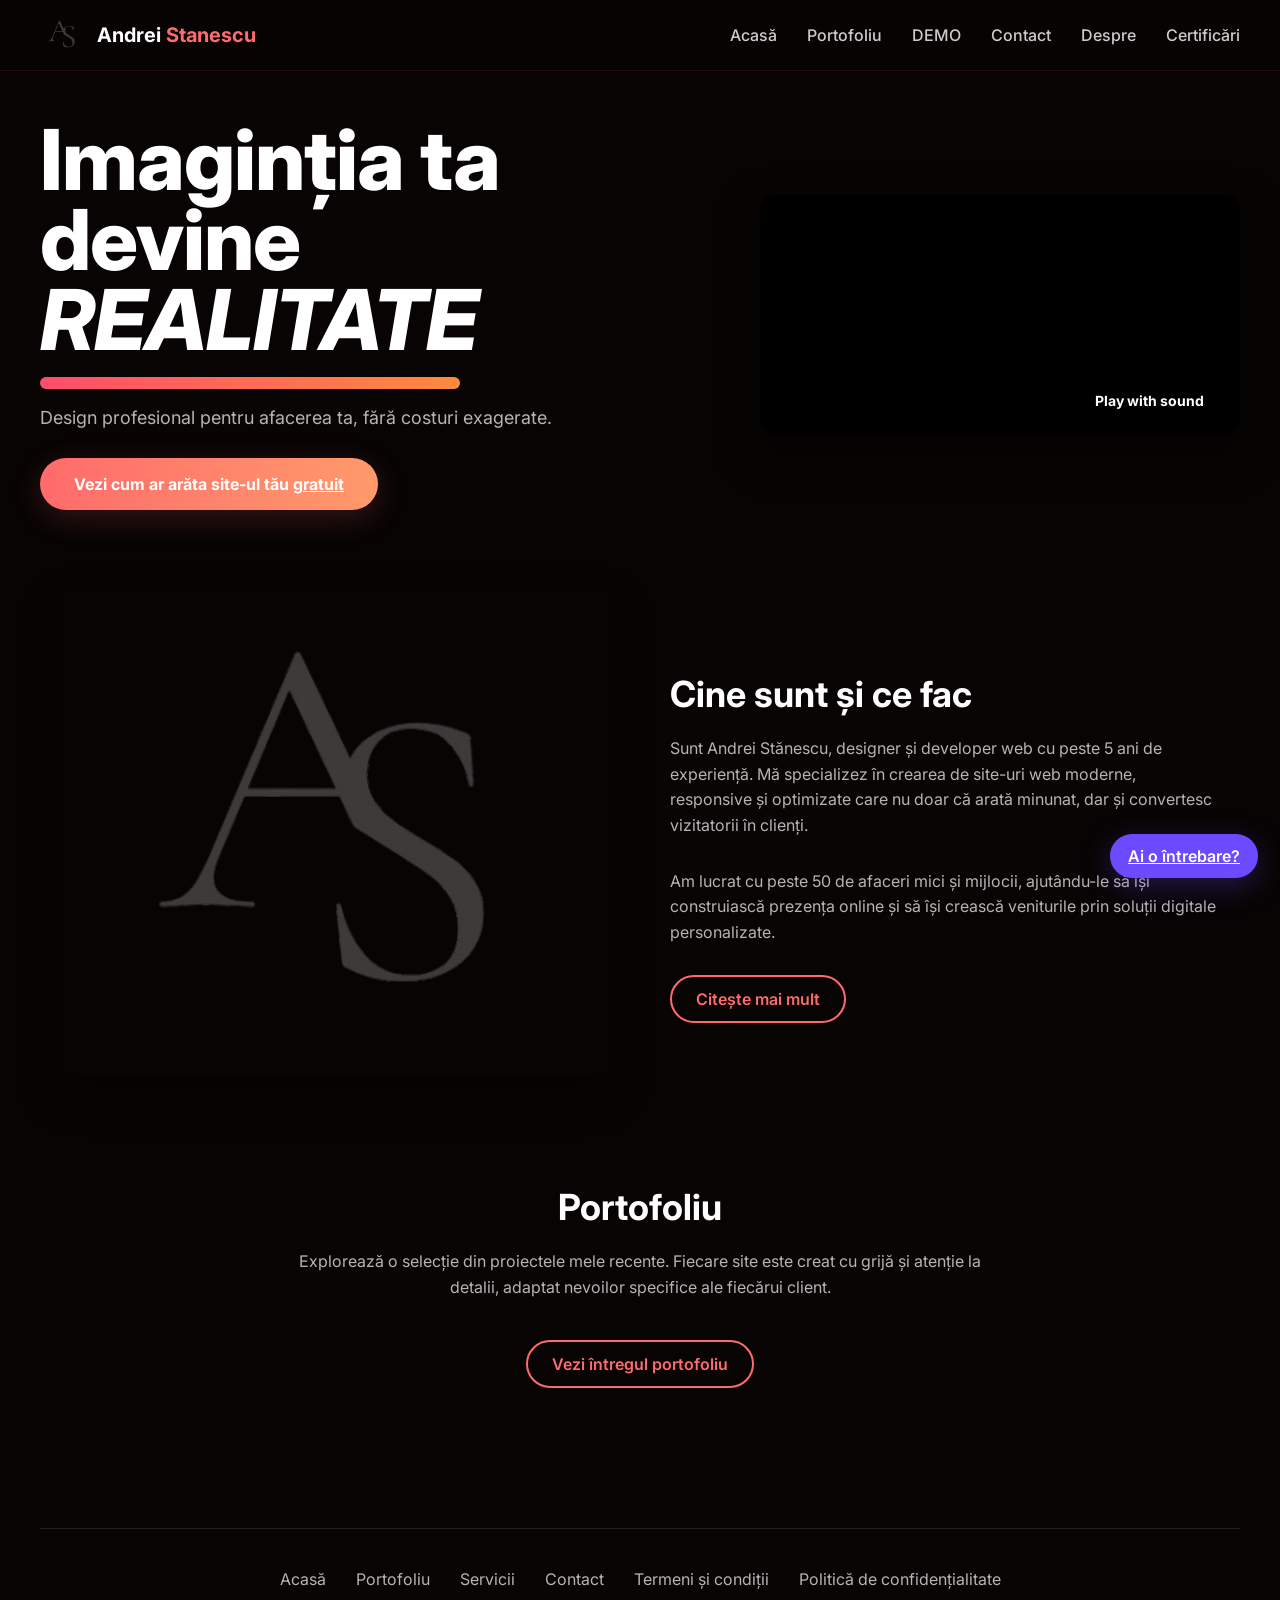
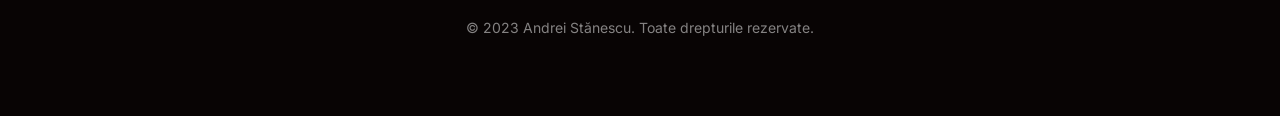
==== index.html @ 825e3d32 "Update index.html" ====
<!doctype html>
<html lang="ro">
<head>
  <meta charset="utf-8" />
  <meta name="viewport" content="width=device-width,initial-scale=1" />
  <title>Andrei Stănescu</title>
  <link rel="icon" href="../images/logo.png" type="image/png">
  <link href="https://fonts.googleapis.com/css2?family=Inter:wght@300;400;600;800&display=swap" rel="stylesheet">
  <style>
    :root {
      --bg:#080404;
      --accent: #ff6b6b;
    }
    * { box-sizing: border-box; }
    body {
      font-family: Inter, system-ui, Arial, sans-serif;
      margin: 0;
      background: var(--bg);
      background-repeat: no-repeat;
      background-attachment: fixed;
      background-position: center bottom;
      animation: glowAnim 5s ease-in-out infinite; 
      color: #fff;
      min-height: 100vh;
      display: flex;
      flex-direction: column;
      align-items: center;
      padding: 40px;
      padding-top: 120px; /* Mărit pentru nav mai mare */
    }
    
    /* Navigation styles */
    nav {
      position: fixed;
      top: 0;
      left: 0;
      width: 100%;
      padding: 15px 40px;
      display: flex;
      justify-content: space-between;
      align-items: center;
      z-index: 100;
      background: rgba(8, 4, 4, 0.9);
      backdrop-filter: blur(10px);
      border-bottom: 1px solid rgba(255, 107, 107, 0.1);
    }
    
    .logo-container {
      display: flex;
      align-items: center;
      gap: 12px;
      text-decoration: none;
    }
    
    .logo-img {
      height: 40px;
      width: auto;
    }
    
    .logo-text {
      font-size: 20px;
      font-weight: 700;
      color: white;
    }
    
    .logo-text span {
      color: var(--accent);
    }
    
    .nav-links {
      display: flex;
      gap: 30px;
    }
    
    .nav-links a {
      color: rgba(255, 255, 255, 0.8);
      text-decoration: none;
      font-weight: 500;
      font-size: 16px;
      transition: all 0.3s ease;
      position: relative;
      padding: 8px 0;
    }
    
    .nav-links a:hover {
      color: white;
    }
    
    .nav-links a::after {
      content: '';
      position: absolute;
      bottom: 0;
      left: 0;
      width: 0;
      height: 2px;
      background: linear-gradient(90deg, #ff6b6b, #ff9a6b);
      transition: width 0.3s ease;
    }
    
    .nav-links a:hover::after {
      width: 100%;
    }
    
    /* Stiluri pentru mobil */
    @media (max-width: 768px) {
      nav {
        padding: 12px 20px;
      }
      .nav-links {
        gap: 15px;
      }
      .logo-text {
        font-size: 18px;
      }
      .logo-img {
        height: 32px;
      }
    }
    
    @media (max-width: 480px) {
      .nav-links {
        gap: 10px;
        font-size: 14px;
      }
      .logo-text {
        display: none; /* Ascundem textul pe mobil */
      }
    }

    /* Restul stilurilor tale existente... */
    @keyframes glowAnim {
      0% {
        background-image: radial-gradient(
          ellipse at 50% 100%,
          rgba(255, 120, 0, 0.2) 0%,
          rgba(255, 120, 0, 0.15) 25%,
          transparent 60%
        );
        background-size: 100% 100%;
      }
      50% {
        background-image: radial-gradient(
          ellipse at 50% 100%,
          rgba(255, 160, 0, 0.35) 0%,
          rgba(255, 120, 0, 0.25) 25%,
          transparent 60%
        );
        background-size: 105% 105%;
      }
      100% {
        background-image: radial-gradient(
          ellipse at 50% 100%,
          rgba(255, 120, 0, 0.2) 0%,
          rgba(255, 120, 0, 0.15) 25%,
          transparent 60%
        );
        background-size: 100% 100%;
      }
    }

    .container { 
      width: 100%; 
      max-width: 1200px; 
      display: grid; 
      grid-template-columns: 1fr 480px; 
      gap: 40px; 
      align-items: center; 
      margin-bottom: 80px;
    }
    .hero-left h1 { font-size: 84px; line-height: 0.95; margin: 0 0 18px; font-weight: 800; letter-spacing: -1px; }
    .underline { display: block; height: 12px; width: 420px; margin-top: 8px; background: linear-gradient(90deg,#ff4d6d,#ff8a3d); border-radius: 6px; }
    .hero-left p { color: rgba(255,255,255,0.7); max-width: 520px; font-size: 18px; margin: 18px 0 30px; }
    .btn { display: inline-block; padding: 16px 34px; background: linear-gradient(90deg,#ff6b6b,#ff9a6b); border-radius: 40px; color: white; text-decoration: none; font-weight: 700; box-shadow: 0 8px 30px rgba(255,100,110,0.18); transition: transform .18s ease; }
    .btn:active { transform: translateY(2px); }
    .card-wrap { padding: 0; border-radius: 14px; background: none; border: none; box-shadow: 0 18px 40px rgba(0,0,0,0.6); overflow: hidden; }
    .video-card { border-radius: 12px; overflow: hidden; position: relative; background: #000; }
    video { width: 100%; height: 100%; object-fit: cover; display: block; }
    .label-button { position: absolute; right: 22px; bottom: 18px; background: rgba(0,0,0,1); padding: 8px 14px; border-radius: 20px; font-weight: 700; color: #fff; cursor: pointer; font-size: 14px; }
    .chat { position: fixed; right: 22px; bottom: 22px; background: #6b4bff; color: #fff; padding: 12px 18px; border-radius: 26px; box-shadow: 0 8px 30px rgba(107,75,255,0.28); font-weight: 600; }
    @media (max-width:980px) { .container { grid-template-columns: 1fr; gap: 22px; } .hero-left h1 { font-size: 56px; } .card-wrap { order: -1; } }
    @media (max-width:480px) { .hero-left h1 { font-size: 40px; } }
    
    /* New sections styles */
    .section {
      width: 100%;
      max-width: 1200px;
      margin: 0 auto 80px;
      padding: 0 20px;
    }
    
    .about-section {
      display: grid;
      grid-template-columns: 1fr 1fr;
      gap: 60px;
      align-items: center;
    }
    
    .about-image {
      border-radius: 12px;
      overflow: hidden;
      box-shadow: 0 18px 40px rgba(0,0,0,0.4);
    }
    
    .about-image img {
      width: 100%;
      height: auto;
      display: block;
    }
    
    .about-content h2 {
      font-size: 36px;
      margin-bottom: 20px;
      color: white;
    }
    
    .about-content p {
      color: rgba(255,255,255,0.7);
      font-size: 16px;
      line-height: 1.6;
      margin-bottom: 30px;
    }
    
    .read-more-btn {
      display: inline-block;
      padding: 12px 24px;
      background: transparent;
      border: 2px solid var(--accent);
      border-radius: 40px;
      color: var(--accent);
      text-decoration: none;
      font-weight: 600;
      transition: all 0.3s ease;
    }
    
    .read-more-btn:hover {
      background: var(--accent);
      color: white;
    }
    
    .portfolio-section {
      text-align: center;
    }
    
    .portfolio-section h2 {
      font-size: 36px;
      margin-bottom: 20px;
      color: white;
    }
    
    .portfolio-section p {
      color: rgba(255,255,255,0.7);
      font-size: 16px;
      line-height: 1.6;
      max-width: 700px;
      margin: 0 auto 40px;
    }
    
    .portfolio-btn {
      display: inline-block;
      padding: 16px 34px;
      background: linear-gradient(90deg,#6b4bff,#9a6bff);
      border-radius: 40px;
      color: white;
      text-decoration: none;
      font-weight: 700;
      box-shadow: 0 8px 30px rgba(107,75,255,0.28);
      transition: transform .18s ease;
    }
    
    .portfolio-btn:active {
      transform: translateY(2px);
    }
    
    footer {
      width: 100%;
      max-width: 1200px;
      margin-top: 60px;
      padding: 40px 20px;
      border-top: 1px solid rgba(255,255,255,0.1);
      text-align: center;
    }
    
    .footer-links {
      display: flex;
      justify-content: center;
      gap: 30px;
      margin-bottom: 30px;
    }
    
    .footer-links a {
      color: rgba(255,255,255,0.7);
      text-decoration: none;
      transition: color 0.3s ease;
    }
    
    .footer-links a:hover {
      color: var(--accent);
    }
    
    .copyright {
      color: rgba(255,255,255,0.5);
      font-size: 14px;
    }
    
    @media (max-width: 768px) {
      .about-section {
        grid-template-columns: 1fr;
        gap: 30px;
      }
      
      .about-image {
        max-width: 500px;
        margin: 0 auto;
      }
      
      .footer-links {
        flex-wrap: wrap;
        gap: 15px;
      }
    }
  </style>
</head>
<body>
  
  <!-- Navigation Bar with Logo -->
  <nav>
    <a href="#" class="logo-container">
      <!-- Înlocuiește cu calea către logo-ul tău PNG -->
      <img src="../images/logo.png" alt="" class="logo-img">
      <div class="logo-text">Andrei <span>Stanescu</span></div>
    </a>
    <div class="nav-links">
      <a href="../index.html">Acasă</a>
      <a href="../portofoliu/index.html">Portofoliu</a>
      <a href="#">DEMO</a>
      <a href="#">Contact</a>
      <a href="#">Despre</a>
      <a href="#">Certificări</a>
    </div>
  </nav>

  <div class="container">
    <div class="hero-left">
      <h1>Imaginția ta<br>devine<br><i>REALITATE</i></h1>
      <span class="underline" aria-hidden></span>
      <p>Design profesional pentru afacerea ta, fără costuri exagerate.</p>
      <a class="btn" href="#" onclick="alert('În curând! Sau spune-mi ce ai vrea.');return false">Vezi cum ar arăta site-ul tău <u>gratuit</u></a>
    </div>
    <div class="card-wrap" aria-hidden="true">
      <div class="video-card">
        <video id="previewVideo" autoplay muted loop>
          <source src="https://www.andreist.great-site.net/images/video.mp4" type="video/mp4">
          Browser-ul tău nu suportă video. Ne pare rau 😥!
        </video>
        <div class="label-button" onclick="toggleSound()">Play with sound</div>
      </div>
    </div>
  </div>
  
  <!-- About Section -->
  <section class="section about-section">
    <div class="about-image">
      <img src="../images/logo.png" alt="Andrei Stănescu la lucru">
    </div>
    <div class="about-content">
      <h2>Cine sunt și ce fac</h2>
      <p>Sunt Andrei Stănescu, designer și developer web cu peste 5 ani de experiență. Mă specializez în crearea de site-uri web moderne, responsive și optimizate care nu doar că arată minunat, dar și convertesc vizitatorii în clienți.</p>
      <p>Am lucrat cu peste 50 de afaceri mici și mijlocii, ajutându-le să își construiască prezența online și să își crească veniturile prin soluții digitale personalizate.</p>
      <a href="#" class="read-more-btn">Citește mai mult</a>
    </div>
  </section>
  
  <!-- Portfolio Section -->
  <section class="section portfolio-section">
    <h2>Portofoliu</h2>
    <p>Explorează o selecție din proiectele mele recente. Fiecare site este creat cu grijă și atenție la detalii, adaptat nevoilor specifice ale fiecărui client.</p>
    <a href="#" class="read-more-btn">Vezi întregul portofoliu</a>
  </section>
  
  <!-- Footer -->
  <footer>
    <div class="footer-links">
      <a href="#">Acasă</a>
      <a href="#">Portofoliu</a>
      <a href="#">Servicii</a>
      <a href="#">Contact</a>
      <a href="#">Termeni și condiții</a>
      <a href="#">Politică de confidențialitate</a>
    </div>
    <div class="copyright">
      &copy; 2023 Andrei Stănescu. Toate drepturile rezervate.
    </div>
  </footer>
  
  <a class="chat" href="#">Ai o întrebare?</a>
  <script>
    function toggleSound(){
      const vid = document.getElementById('previewVideo');
      vid.muted = !vid.muted;
    }
  </script>
</body>
</html>
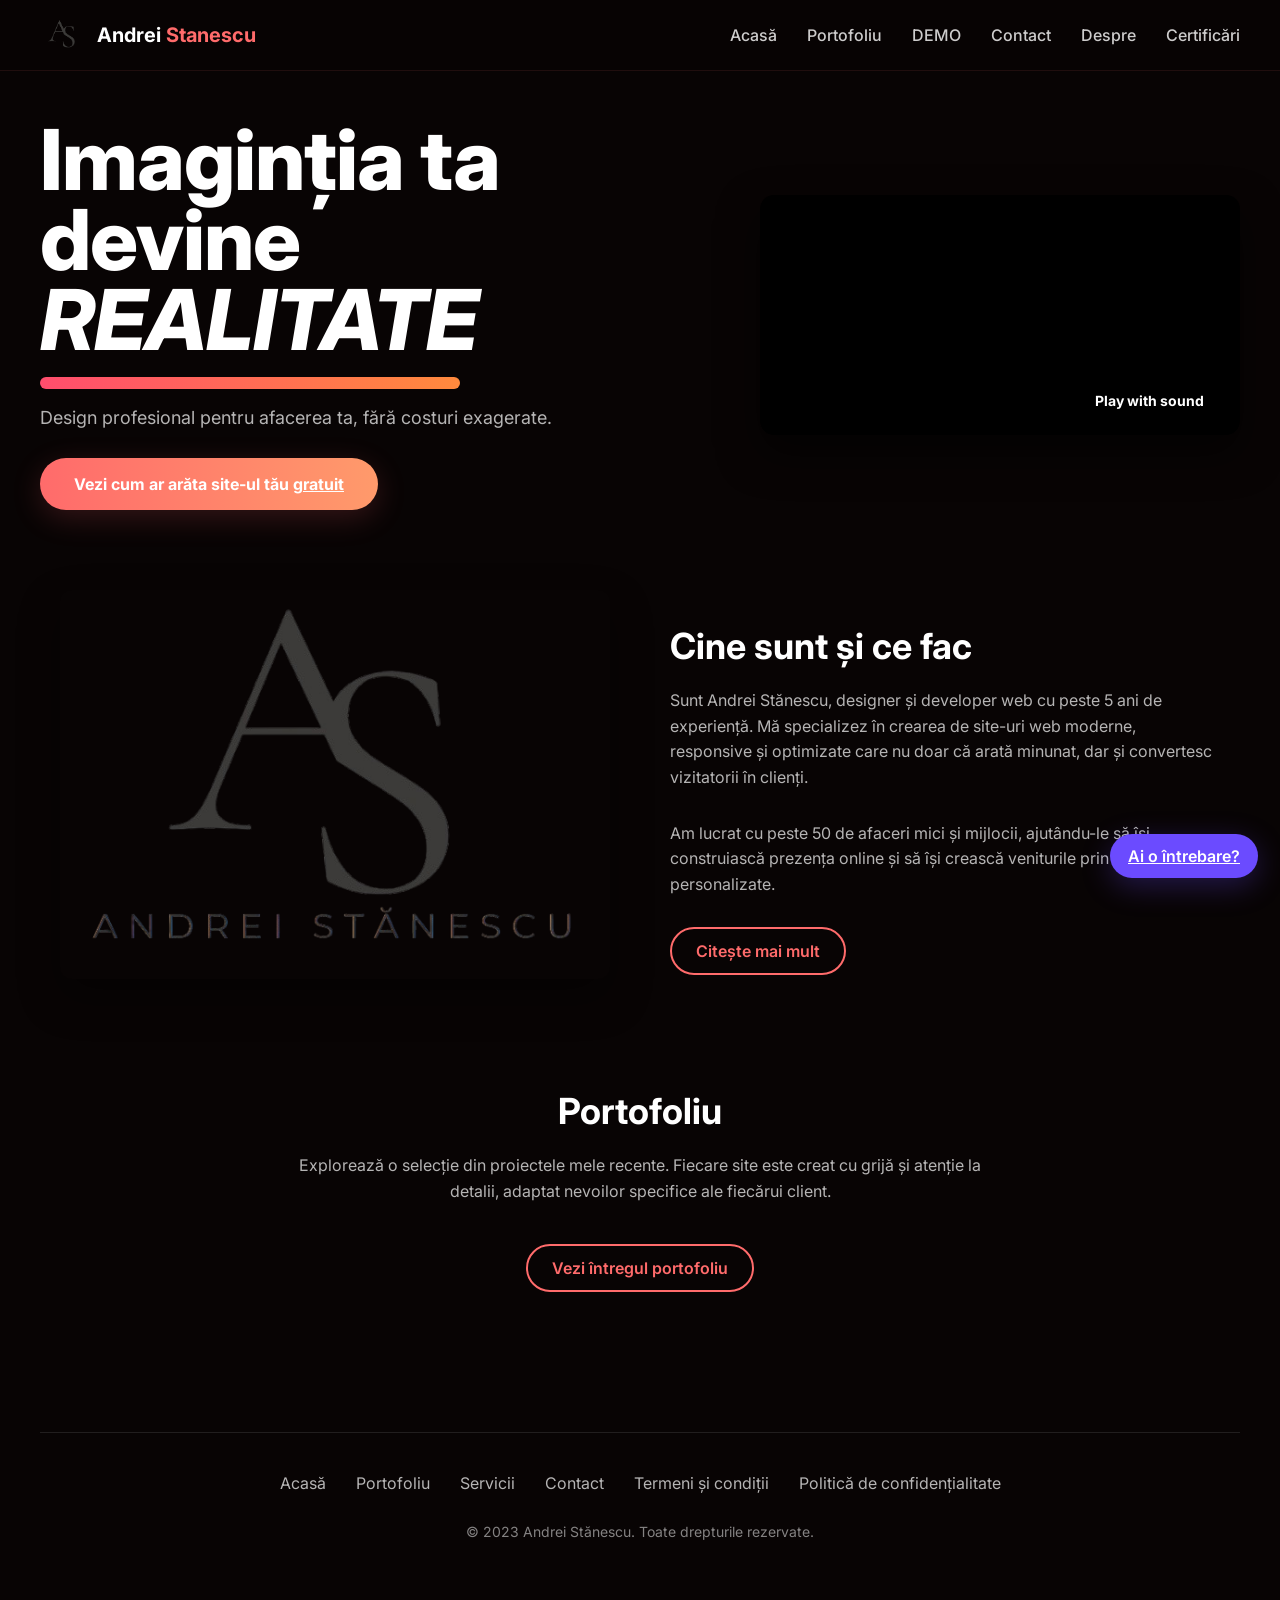
==== commit cbf65bbd: "Update index.html" ====
--- a/index.html
+++ b/index.html
@@ -360,7 +360,7 @@
   <!-- About Section -->
   <section class="section about-section">
     <div class="about-image">
-      <img src="../images/logo.png" alt="Andrei Stănescu la lucru">
+      <img src="../images/logo-full.png" alt="Andrei Stănescu la lucru">
     </div>
     <div class="about-content">
       <h2>Cine sunt și ce fac</h2>
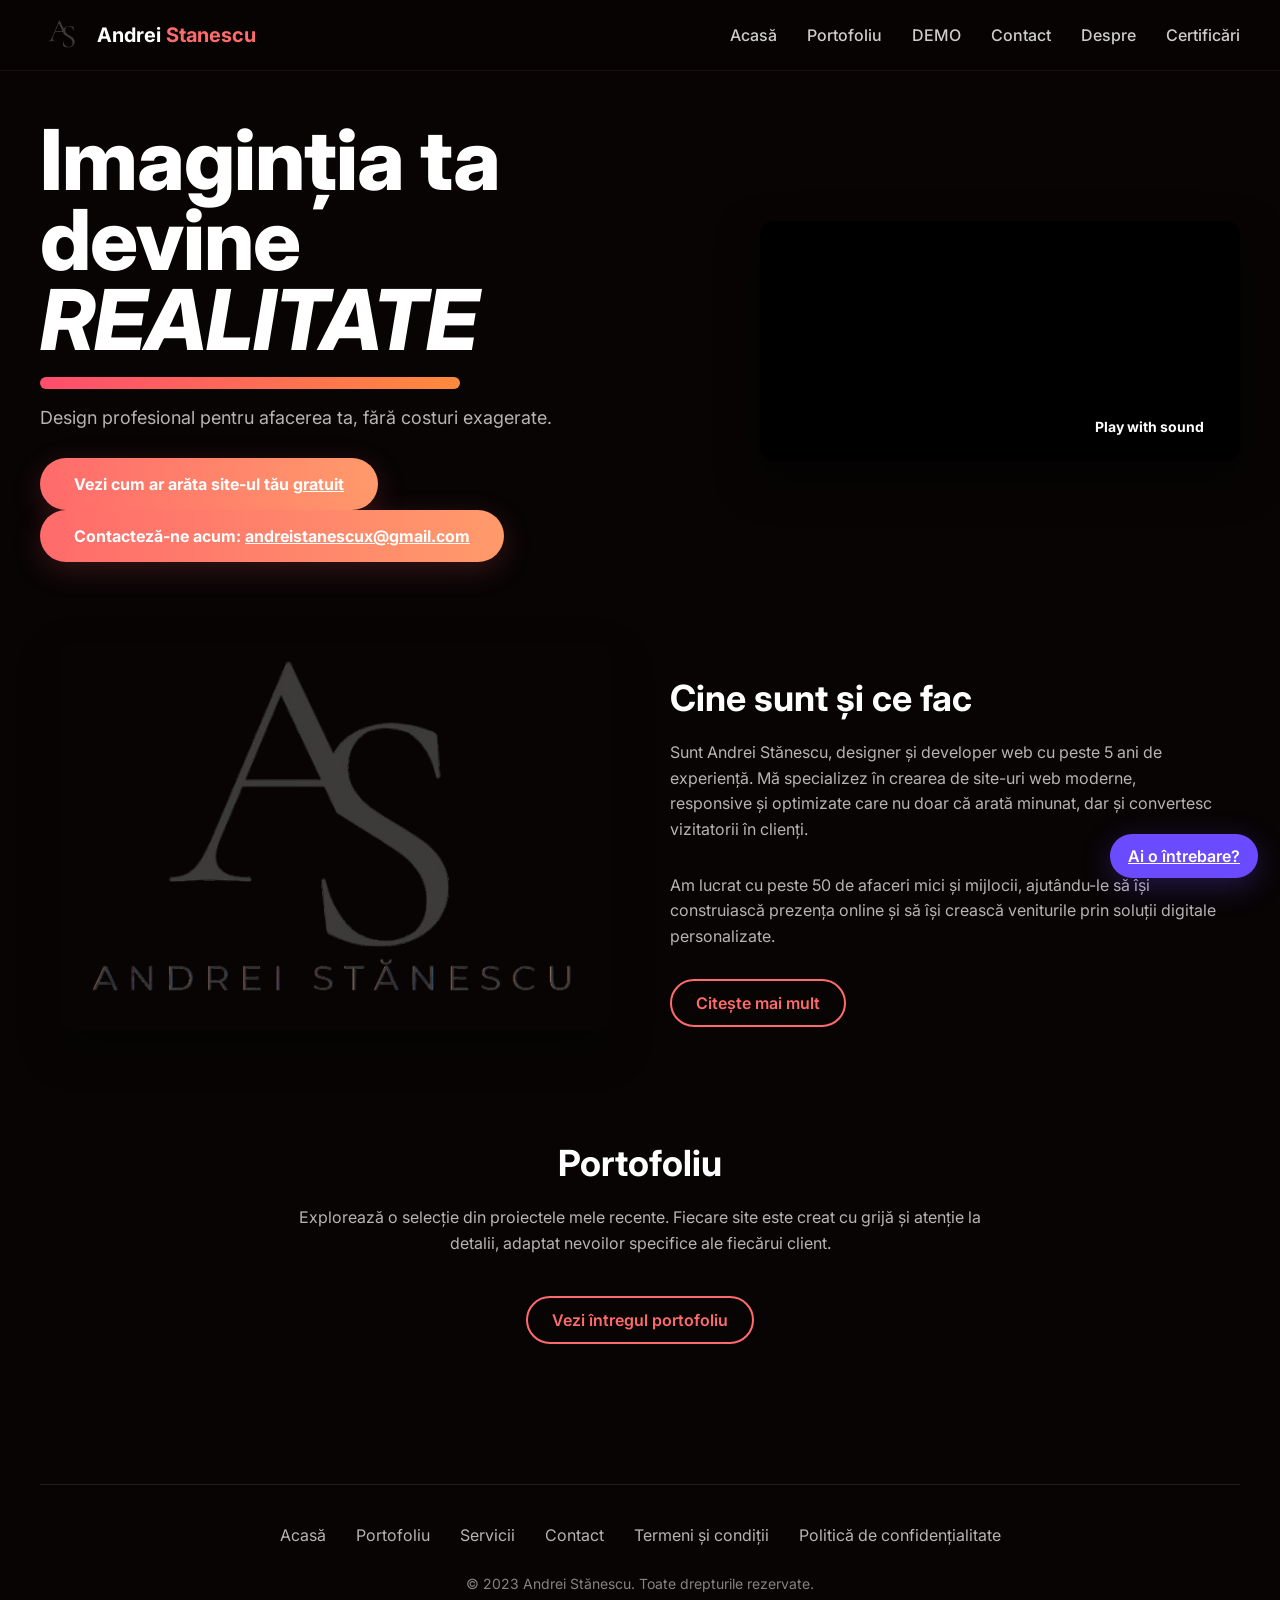
==== commit 6f450060: "Update index.html" ====
--- a/index.html
+++ b/index.html
@@ -330,9 +330,9 @@
       <div class="logo-text">Andrei <span>Stanescu</span></div>
     </a>
     <div class="nav-links">
-      <a href="../index.html">Acasă</a>
-      <a href="../portofoliu/index.html">Portofoliu</a>
-      <a href="#">DEMO</a>
+      <a href="https://www.andreist.great-site.net/">Acasă</a>
+      <a href="https://www.andreist.great-site.net/portofoliu/">Portofoliu</a>
+      <a href="https://www.andreist.great-site.net/demo/">DEMO</a>
       <a href="#">Contact</a>
       <a href="#">Despre</a>
       <a href="#">Certificări</a>
@@ -344,7 +344,8 @@
       <h1>Imaginția ta<br>devine<br><i>REALITATE</i></h1>
       <span class="underline" aria-hidden></span>
       <p>Design profesional pentru afacerea ta, fără costuri exagerate.</p>
-      <a class="btn" href="#" onclick="alert('În curând! Sau spune-mi ce ai vrea.');return false">Vezi cum ar arăta site-ul tău <u>gratuit</u></a>
+      <a class="btn" href="#" onclick="alert('În curând! Sau spune-mi ce ai vrea.');return false">Vezi cum ar arăta site-ul tău <u>gratuit</u></a><br>
+            <a class="btn" href="#" onclick="alert('Email: andreistanescux@gmail.com');return false">Contacteză-ne acum: <u>andreistanescux@gmail.com</u></a>
     </div>
     <div class="card-wrap" aria-hidden="true">
       <div class="video-card">
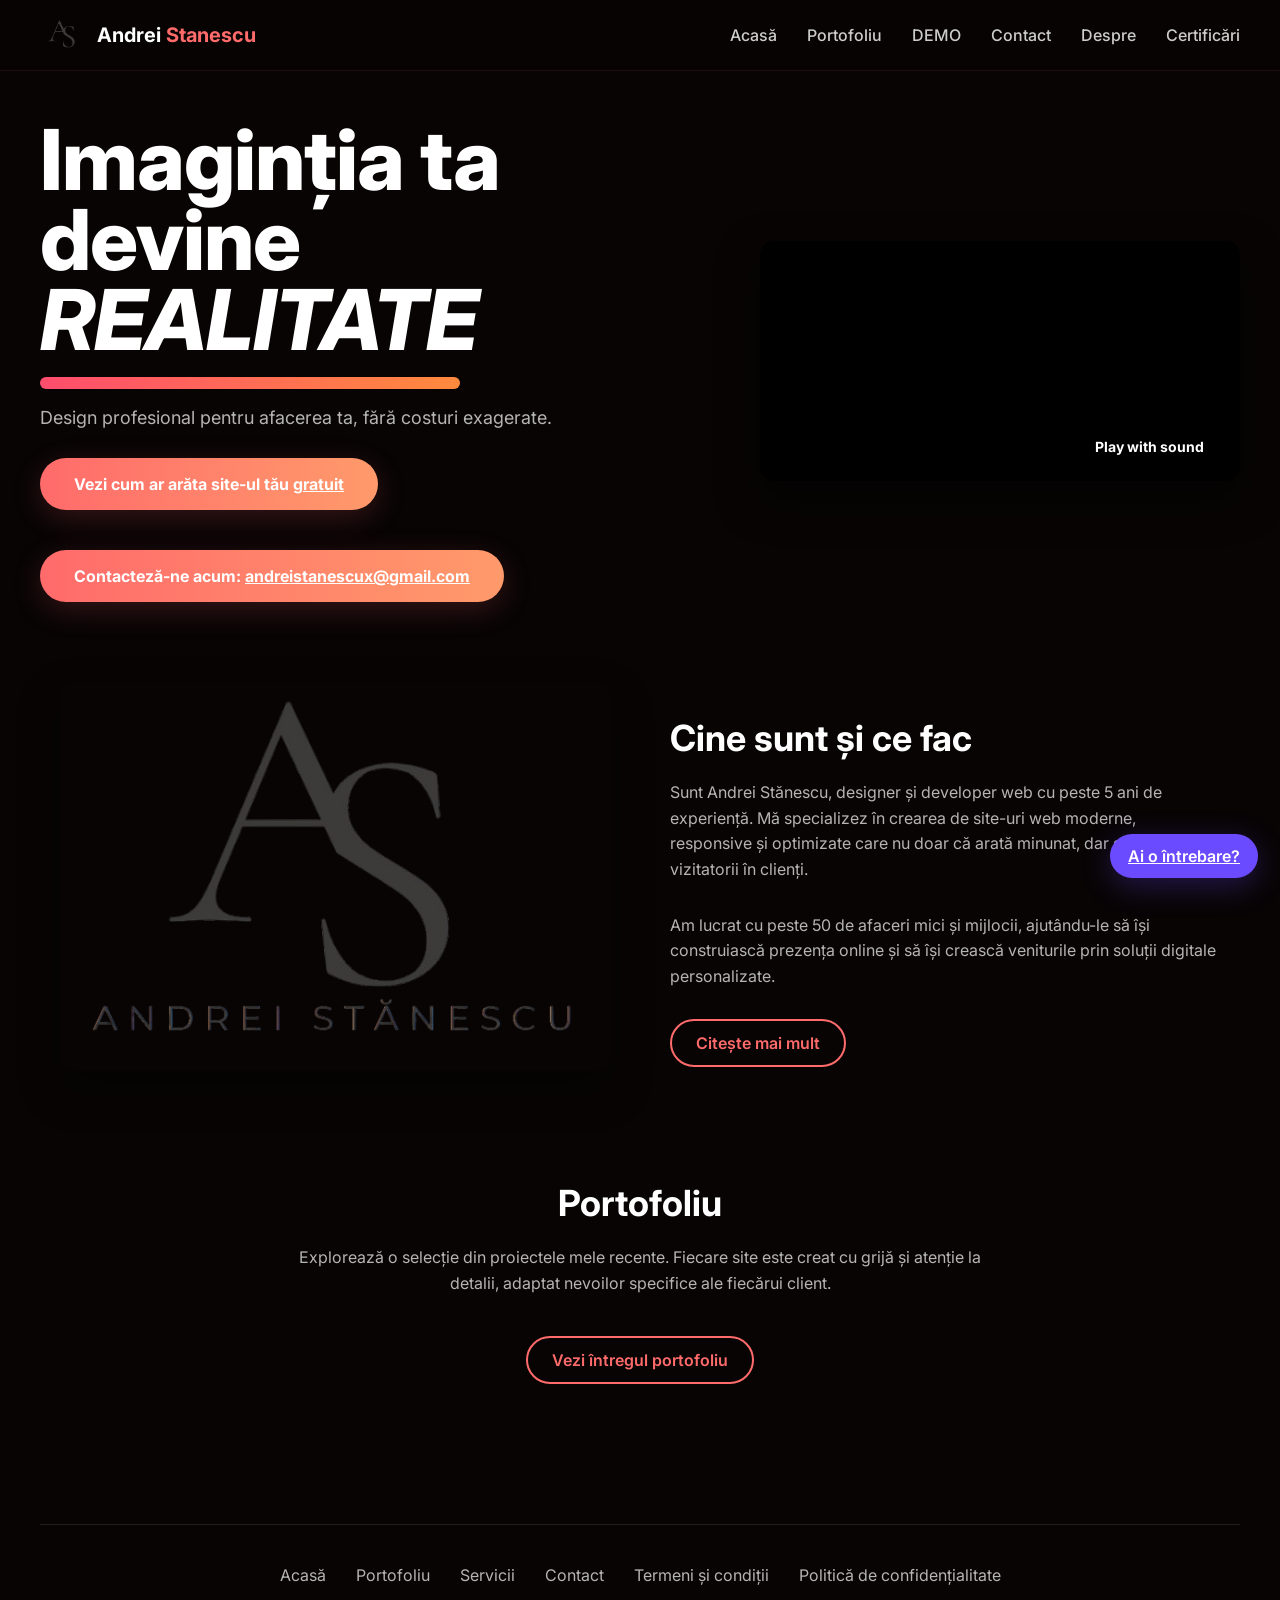
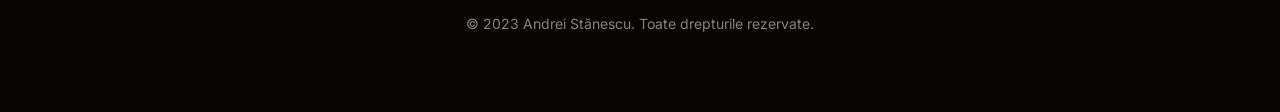
==== commit 94255e16: "Update index.html" ====
--- a/index.html
+++ b/index.html
@@ -344,7 +344,7 @@
       <h1>Imaginția ta<br>devine<br><i>REALITATE</i></h1>
       <span class="underline" aria-hidden></span>
       <p>Design profesional pentru afacerea ta, fără costuri exagerate.</p>
-      <a class="btn" href="#" onclick="alert('În curând! Sau spune-mi ce ai vrea.');return false">Vezi cum ar arăta site-ul tău <u>gratuit</u></a><br>
+      <a class="btn" href="#" onclick="alert('În curând! Sau spune-mi ce ai vrea.');return false">Vezi cum ar arăta site-ul tău <u>gratuit</u></a><br><br><br>
             <a class="btn" href="#" onclick="alert('Email: andreistanescux@gmail.com');return false">Contacteză-ne acum: <u>andreistanescux@gmail.com</u></a>
     </div>
     <div class="card-wrap" aria-hidden="true">
